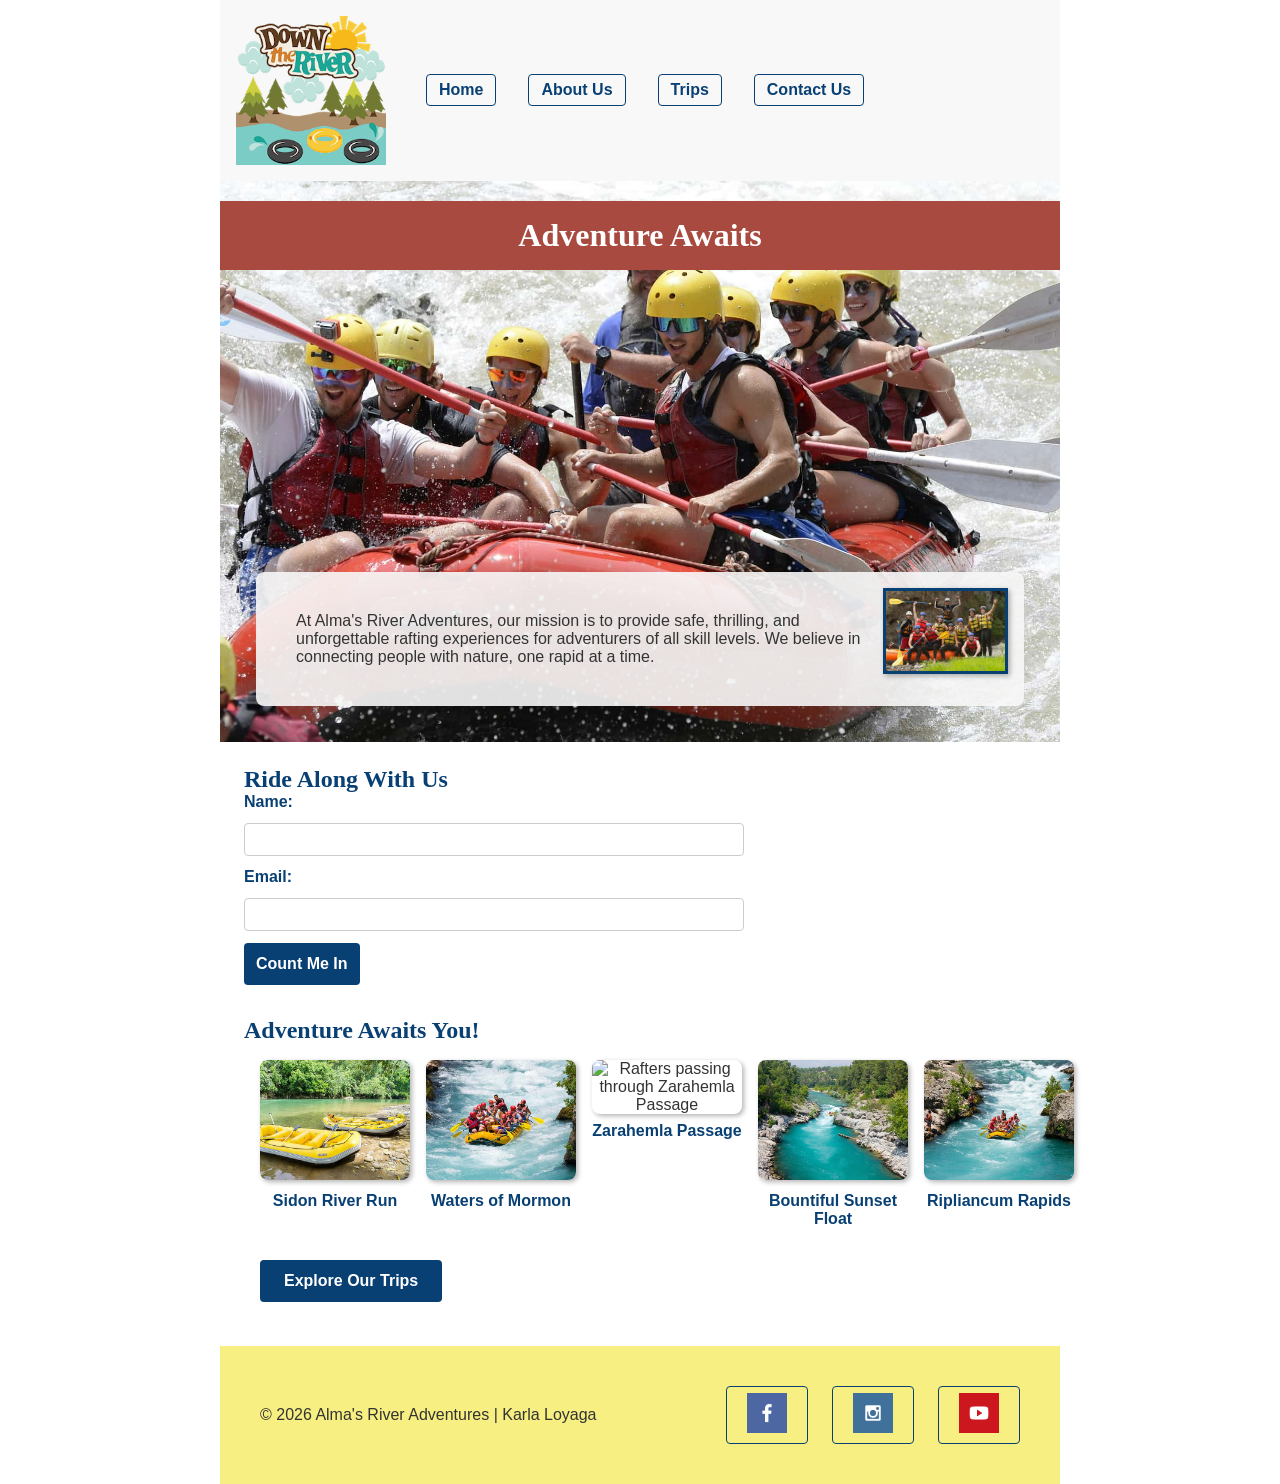
==== wwr/index.html @ dc5e9a1f "Add newsletter form, CTA button, and CSS grid to home page" ====
<!DOCTYPE html>
<html lang="en">

<head>
    <meta charset="UTF-8">
    <meta name="viewport" content="width=device-width, initial-scale=1.0">
    <title>Alma's River Adventures | White Water Rafting Trips</title>
    <meta name="description"
      content="Alma's River Adventures offers exciting rafting trips for unforgettable adventures.">
    <meta name="author" content="Karla Loyaga">
    <link rel="stylesheet" href="styles/rafting.css">
    <link rel="icon" href="images/logo.png" type="image/png">
</head>

<body>
    <header>
        <img src="images/logo.png" alt="Alma's River Adventures Logo" id="logo">
        <nav>
            <a href="index.html">Home</a>
            <a href="about.html">About Us</a>
            <a href="trips.html">Trips</a>
            <a href="contact.html">Contact Us</a>
        </nav>
    </header>

    <main>
        <div class="hero">
            <img src="images/rafting-team.jpg"
              alt="A team of rafters paddling through whitewater rapids">
            <h1>Adventure Awaits</h1>
            <article>
                <img src="images/client.jpg" alt="Happy rafting clients">
                <p>At Alma's River Adventures, our mission is to provide safe, thrilling, and
                    unforgettable rafting experiences for adventurers of all skill levels. We
                    believe in connecting people with nature, one rapid at a time.</p>
            </article>
        </div>
        <section class="contact-form">
            <h2>Ride Along With Us</h2>
            <form action="#" method="post">
                <label for="newsletter-name">Name:</label>
                <input type="text" id="newsletter-name" name="newsletter-name">

                <label for="newsletter-email">Email:</label>
                <input type="email" id="newsletter-email" name="newsletter-email">

                <button type="submit">Count Me In</button>
            </form>
        </section>

        <section>
            <h2>Adventure Awaits You!</h2>
            <div class="adventures">
                <figure>
                    <img src="images/sidon.jpg" alt="Rafters navigating Sidon River Run">
                    <figcaption>Sidon River Run</figcaption>
                </figure>
                <figure>
                    <img src="images/mormon.jpg" alt="Rafters on the calm Waters of Mormon">
                    <figcaption>Waters of Mormon</figcaption>
                </figure>
                <figure>
                    <img src="images/zarahemla.jpg" alt="Rafters passing through Zarahemla Passage">
                    <figcaption>Zarahemla Passage</figcaption>
                </figure>
                <figure>
                    <img src="images/bountiful.jpg" alt="Rafters enjoying Bountiful Sunset Float">
                    <figcaption>Bountiful Sunset Float</figcaption>
                </figure>
                <figure>
                    <img src="images/ripliancum.jpg" alt="Rafters tackling Ripliancum Rapids">
                    <figcaption>Ripliancum Rapids</figcaption>
                </figure>
            </div>
            <a href="trips.html" class="cta-button">Explore Our Trips</a>
        </section>
    </main>

    <footer>
        <p>&copy; 2026 Alma's River Adventures | Karla Loyaga</p>
        <nav class="socialmedia">
            <a href="#"><img src="images/facebook.png" alt="Facebook"></a>
            <a href="#"><img src="images/instagram.png" alt="Instagram"></a>
            <a href="#"><img src="images/youtube.png" alt="YouTube"></a>
        </nav>
    </footer>
</body>

</html>
---- wwr/styles/rafting.css ----
:root {
    --primary-color: #094074;
    --secondary-color: #F7EF81;
    --accent1-color: #A84A3F;
    --accent2-color: #F8F8F8;
    --heading-font: 'Georgia', serif;
    --body-font: 'Verdana', sans-serif;
}

* {
    margin: 0;
    padding: 0;
    box-sizing: border-box;
}

body {
    font-family: var(--body-font);
    color: #333333;
}

header,
main,
footer {
    width: 840px;
    margin: 0 auto;
}

h1,
h2 {
    font-family: var(--heading-font);
    color: var(--primary-color);
}

nav,
p,
section,
article {
    margin: 16px;
    padding: 8px;
}

.socialmedia a {
    text-decoration: none;
}

#logo {
    width: 150px;
}

header {
    display: grid;
    grid-template-columns: auto 1fr;
    align-items: center;
    padding: 16px;
    background-color: var(--accent2-color);
}

header nav {
    display: flex;
    gap: 16px;
}

nav a {
    margin-left: 16px;
    text-decoration: none;
    color: var(--primary-color);
    font-weight: bold;
    border: 1px solid var(--primary-color);
    border-radius: 4px;
    padding: 6px 12px;
}

.hero {
    position: relative;
}

.hero img {
    display: block;
    width: 100%;
    height: auto;
}

.hero h1 {
    position: absolute;
    top: 20px;
    width: 100%;
    padding: 16px;
    text-align: center;
    background-color: var(--accent1-color);
    color: #fff;
}

.hero article {
    position: absolute;
    bottom: 20px;
    left: 20px;
    right: 20px;
    background-color: rgba(248, 248, 248, 0.9);
    padding: 16px;
    border-radius: 8px;
}

.hero article img {
    float: right;
    width: 125px;
    margin-left: 16px;
    border: 3px solid var(--primary-color);
    box-shadow: 2px 2px 5px rgba(0, 0, 0, 0.3);
}

footer {
    display: flex;
    justify-content: space-between;
    align-items: center;
    margin-top: 20px;
    background-color: var(--secondary-color);
    padding: 16px;
}

.socialmedia {
    display: flex;
    gap: 8px;
}

.socialmedia img {
    width: 40px;
    margin: 0 8px;
}

.adventures {
    display: grid;
    grid-template-columns: repeat(5, 1fr);
    gap: 16px;
    margin: 16px;
}

.adventures figure {
    width: 150px;
    text-align: center;
}

.adventures img {
    width: 100%;
    height: 120px;
    object-fit: cover;
    border-radius: 8px;
    box-shadow: 2px 2px 5px rgba(0, 0, 0, 0.3);
}

.adventures figcaption {
    margin-top: 8px;
    font-weight: bold;
    color: var(--primary-color);
}

.team {
    display: flex;
    justify-content: space-between;
    flex-wrap: wrap;
    gap: 16px;
    margin: 16px;
}

.team figure {
    width: 150px;
    text-align: center;
}

.team img {
    width: 100%;
    height: 150px;
    object-fit: cover;
    border-radius: 50%;
    box-shadow: 2px 2px 5px rgba(0, 0, 0, 0.3);
}

.team figcaption {
    margin-top: 8px;
    font-weight: bold;
    color: var(--primary-color);
}

.contact-form form {
    display: flex;
    flex-direction: column;
    max-width: 500px;
    gap: 12px;
}

.contact-form label {
    font-weight: bold;
    color: var(--primary-color);
}

.contact-form input[type="text"],
.contact-form input[type="email"],
.contact-form textarea {
    padding: 8px;
    border: 1px solid #ccc;
    border-radius: 4px;
    font-family: var(--body-font);
    width: 100%;
}

.contact-form fieldset {
    border: 1px solid #ccc;
    border-radius: 4px;
    padding: 8px;
}

.contact-form fieldset label {
    font-weight: normal;
    color: #333333;
    display: block;
    margin: 4px 0;
}

.contact-form .checkbox-label {
    display: flex;
    align-items: center;
    gap: 8px;
    font-weight: normal;
    color: #333333;
}

.contact-form button {
    background-color: var(--primary-color);
    color: #fff;
    border: none;
    padding: 12px;
    border-radius: 4px;
    font-weight: bold;
    font-size: 1rem;
    cursor: pointer;
    width: fit-content;
}

.contact-form button:hover {
    background-color: var(--accent1-color);
}

.contact-map-form {
    display: flex;
    flex-wrap: wrap;
    gap: 20px;
    justify-content: center;
    align-items: flex-start;
    margin: 20px 0;
}

.contact-map-form .map {
    flex: 1 1 400px;
    margin: 0;
    padding: 0;
}

.contact-map-form .map iframe {
    width: 100%;
    height: 300px;
    border: 0;
}

.contact-map-form .contact-form {
    flex: 1 1 400px;
    margin: 0;
    padding: 0;
}

.contact-info {
    text-align: center;
}

.employees {
    background-color: var(--accent2-color);
    padding: 16px;
    border-radius: 8px;
}

.employees h2 {
    text-align: center;
}

.form-row {
    display: flex;
    align-items: center;
    gap: 8px;
}

.form-row label {
    width: 80px;
    flex-shrink: 0;
}

.form-row input,
.form-row textarea {
    flex: 1;
}

.contact-form .form-row input,
.contact-form .form-row textarea {
    width: auto;
}

.form-row-stacked {
    flex-direction: column;
    align-items: flex-start;
}

.form-row-stacked label {
    width: auto;
}

.cta-button {
    display: inline-block;
    background-color: var(--primary-color);
    color: #fff;
    text-decoration: none;
    padding: 12px 24px;
    border-radius: 4px;
    font-weight: bold;
    margin: 16px;
}

.cta-button:hover {
    background-color: var(--accent1-color);
}
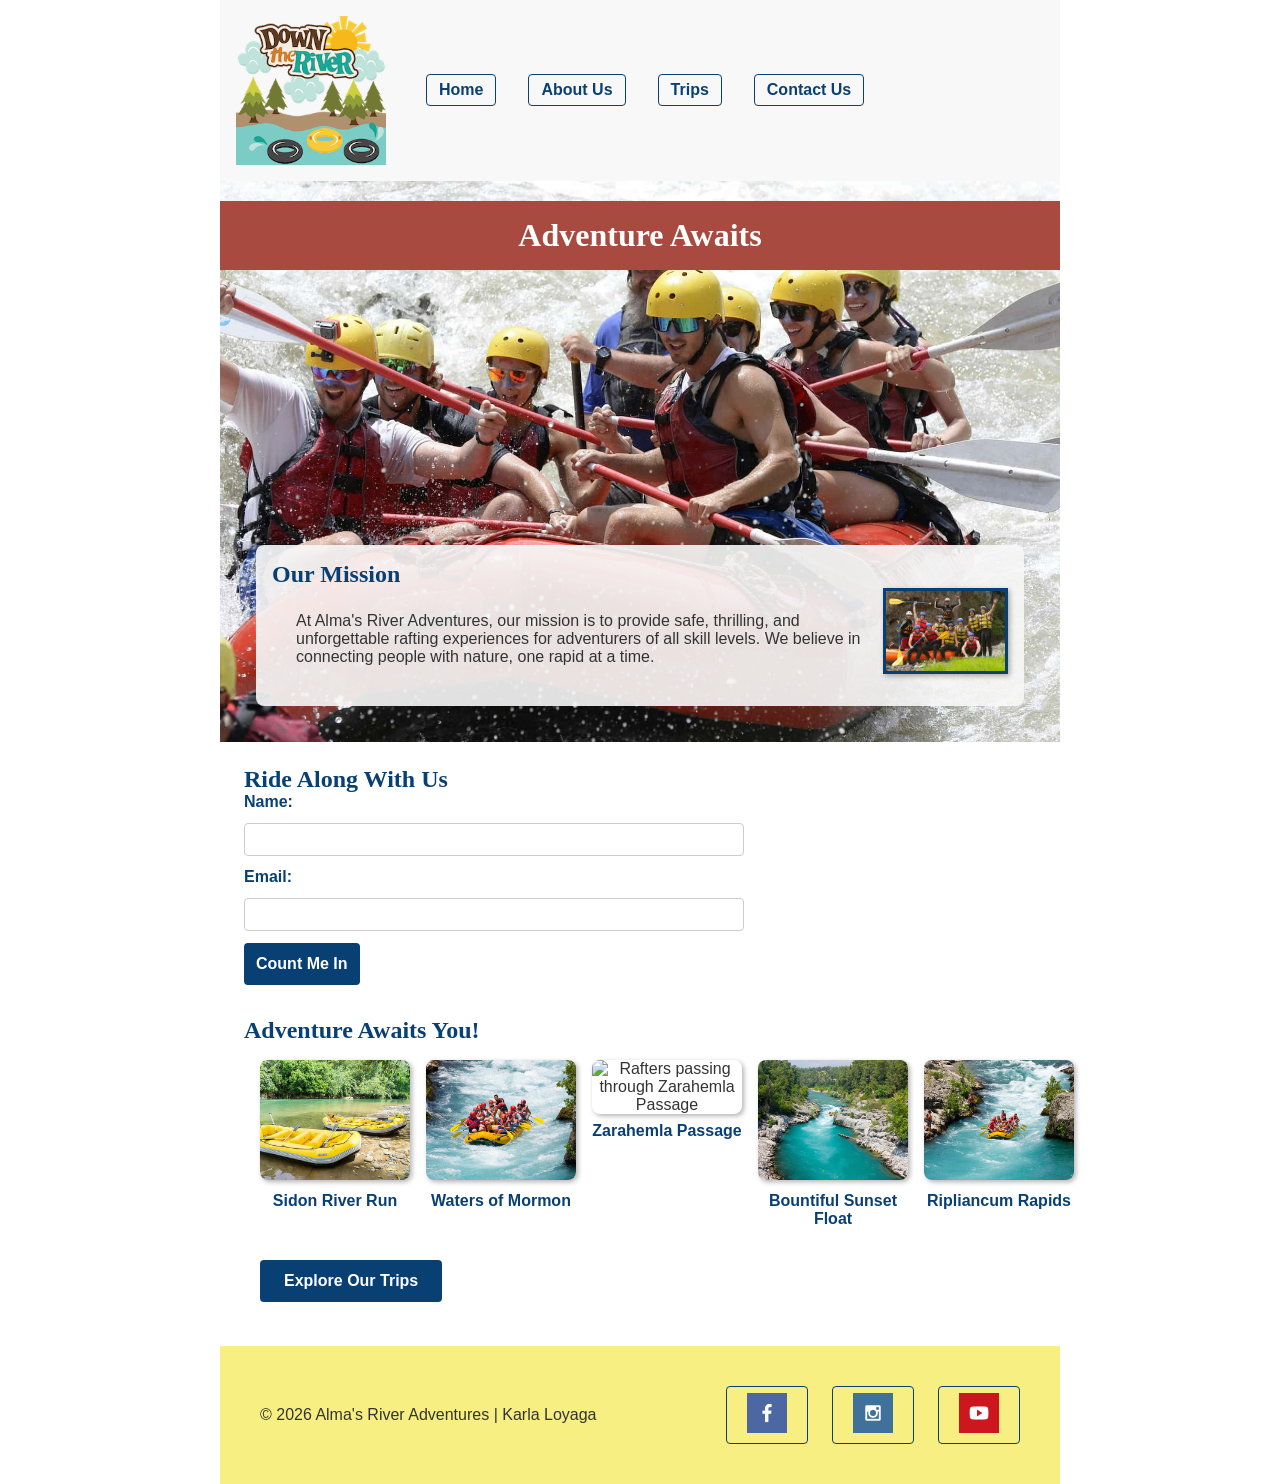
==== commit 117d3656: "Add h2 heading to article for HTML validation" ====
--- a/wwr/index.html
+++ b/wwr/index.html
@@ -29,6 +29,7 @@
               alt="A team of rafters paddling through whitewater rapids">
             <h1>Adventure Awaits</h1>
             <article>
+                <h2>Our Mission</h2>
                 <img src="images/client.jpg" alt="Happy rafting clients">
                 <p>At Alma's River Adventures, our mission is to provide safe, thrilling, and
                     unforgettable rafting experiences for adventurers of all skill levels. We
--- a/wwr/styles/rafting.css
+++ b/wwr/styles/rafting.css
@@ -323,4 +323,52 @@
 
 .cta-button:hover {
     background-color: var(--accent1-color);
+}
+
+.trip-list {
+    display: grid;
+    grid-template-columns: repeat(3, 1fr);
+    gap: 16px;
+    margin: 16px;
+}
+
+.trip-detail {
+    background-color: var(--accent2-color);
+    border-radius: 8px;
+    padding: 16px;
+    box-shadow: 2px 2px 5px rgba(0, 0, 0, 0.3);
+}
+
+.trip-detail img {
+    width: 100%;
+    height: 150px;
+    object-fit: cover;
+    border-radius: 8px;
+}
+
+.trip-info h3 {
+    color: var(--primary-color);
+    margin-top: 8px;
+}
+
+table {
+    width: 100%;
+    border-collapse: collapse;
+    margin: 16px 0;
+}
+
+th,
+td {
+    border: 1px solid #ccc;
+    padding: 8px 12px;
+    text-align: left;
+}
+
+th {
+    background-color: var(--primary-color);
+    color: #fff;
+}
+
+tbody tr:nth-child(even) {
+    background-color: var(--accent2-color);
 }
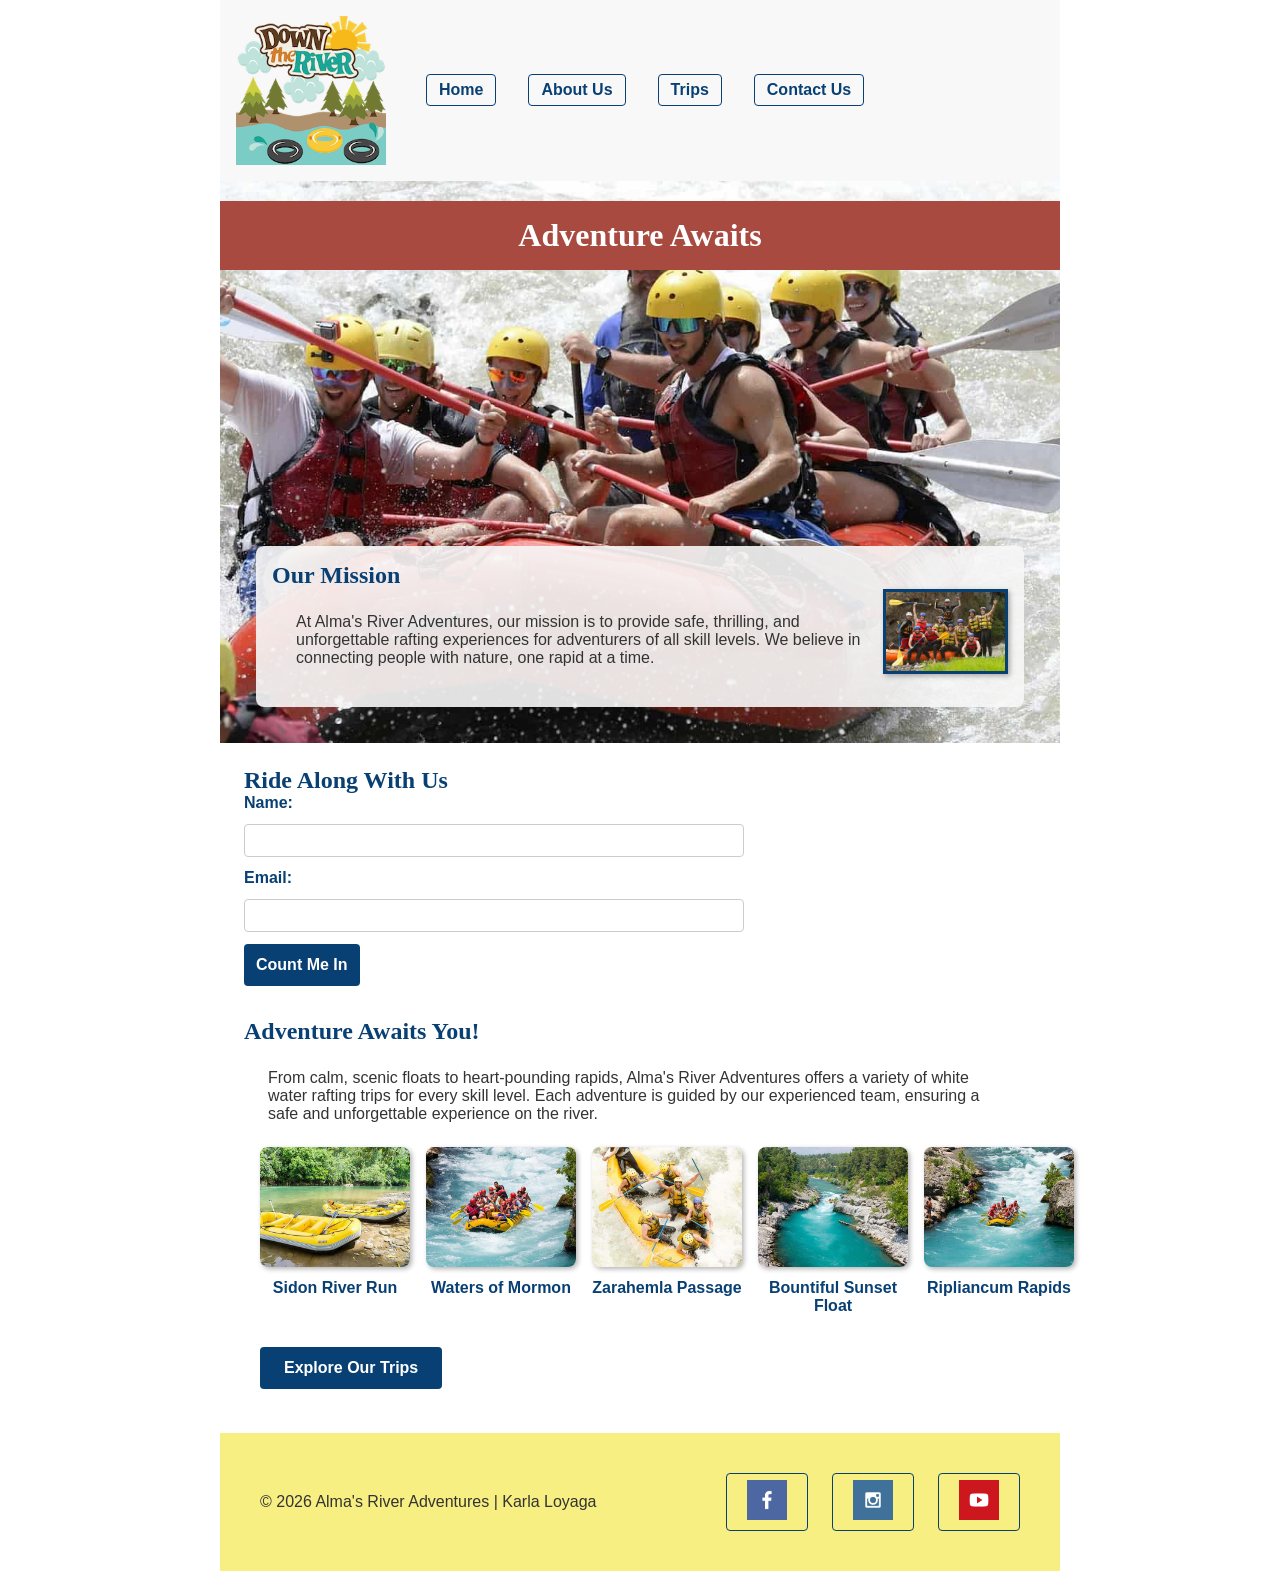
==== commit f4b1d19a: "Add descriptive content to grid section" ====
--- a/wwr/index.html
+++ b/wwr/index.html
@@ -51,6 +51,11 @@
 
         <section>
             <h2>Adventure Awaits You!</h2>
+            <p>From calm, scenic floats to heart-pounding rapids, Alma's River Adventures offers a
+                variety of
+                white water rafting trips for every skill level. Each adventure is guided by our
+                experienced
+                team, ensuring a safe and unforgettable experience on the river.</p>
             <div class="adventures">
                 <figure>
                     <img src="images/sidon.jpg" alt="Rafters navigating Sidon River Run">
